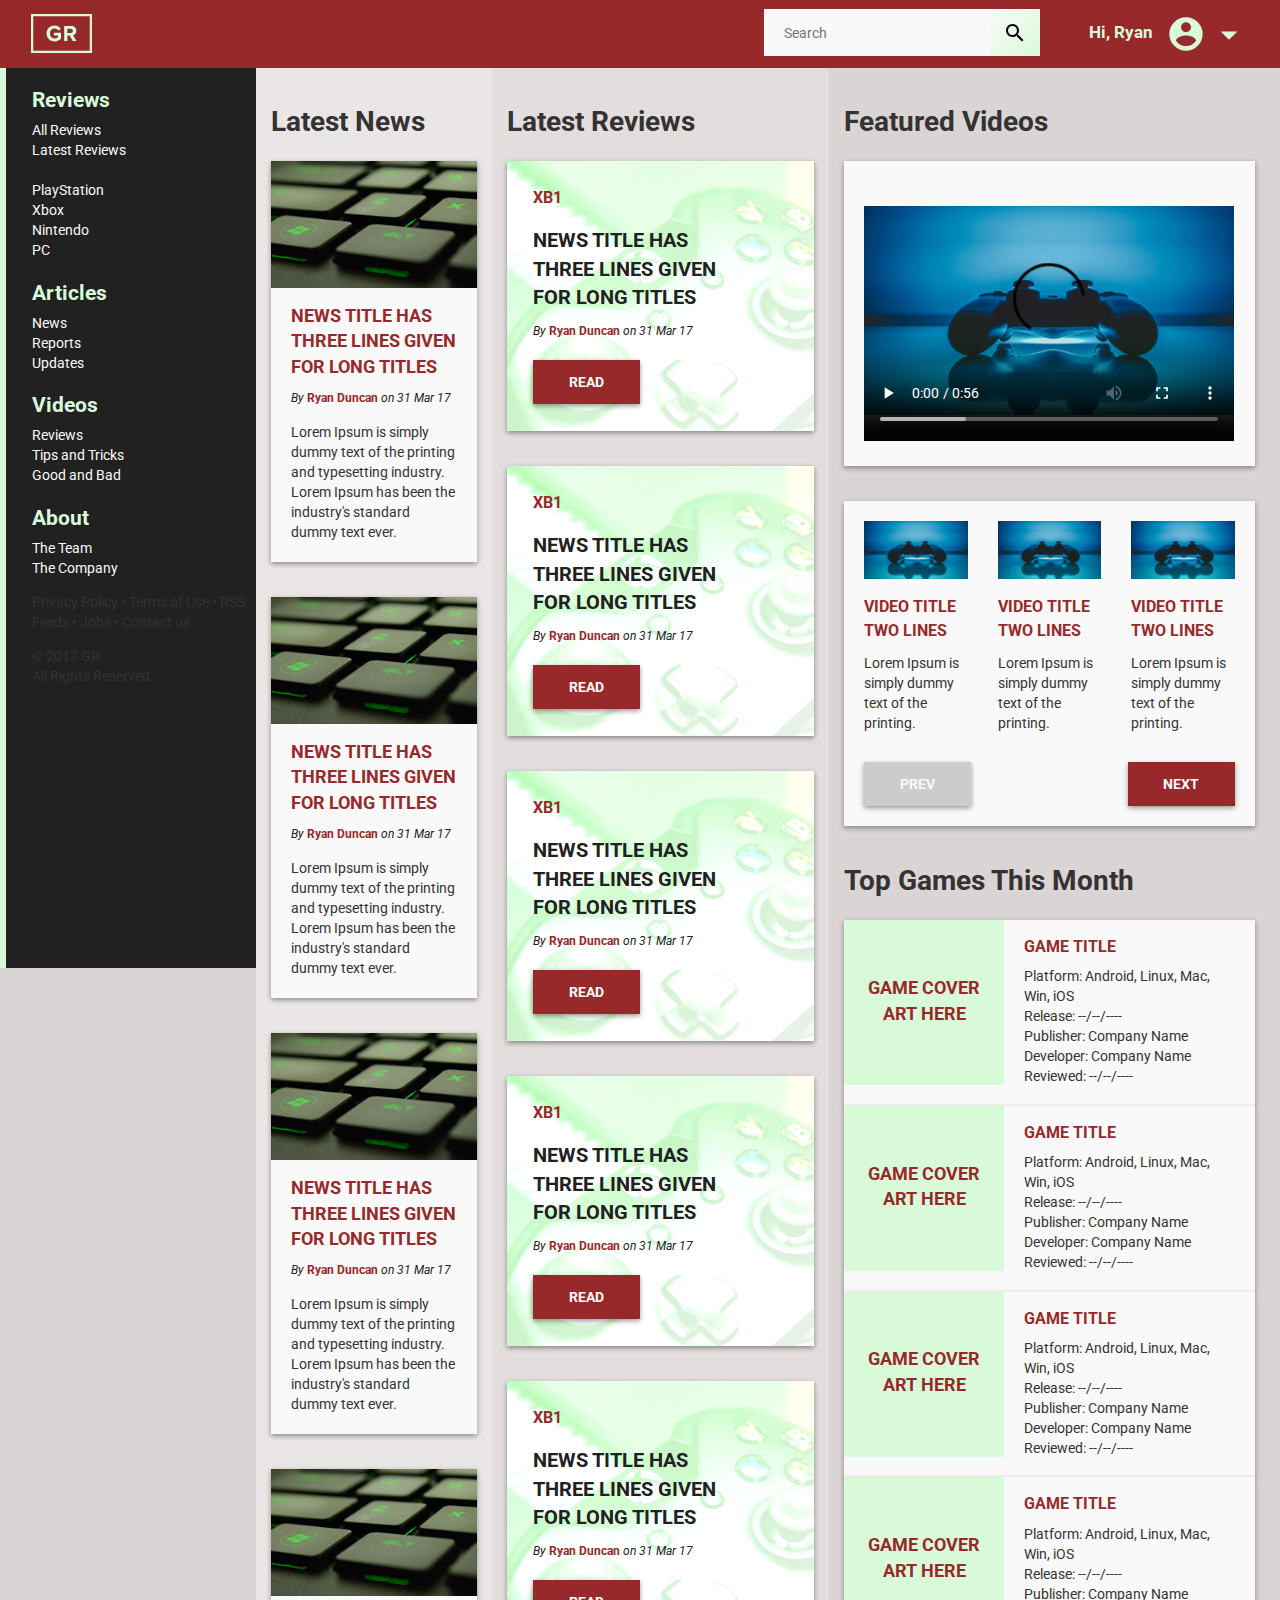
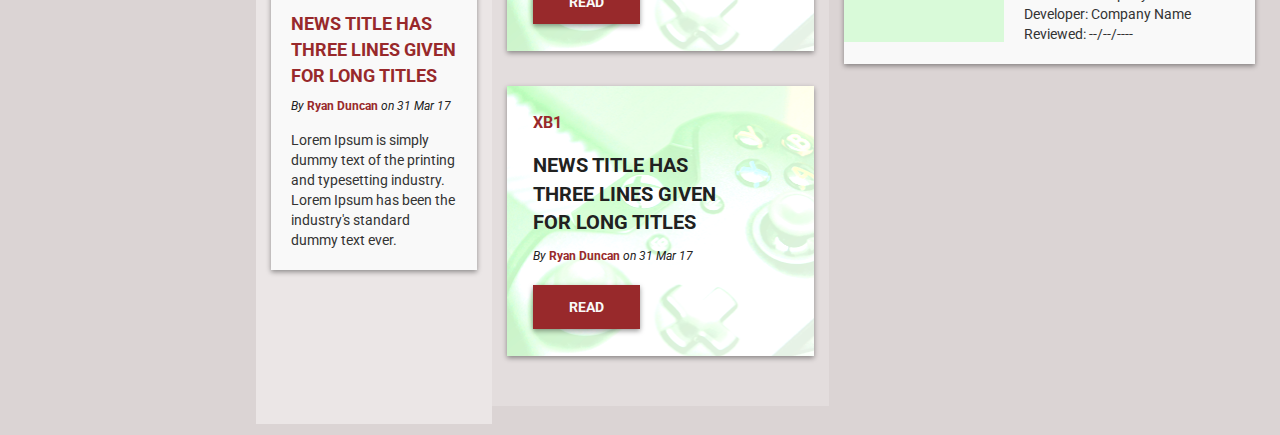
==== login.html @ 4604ff9a "reviews, login and homepage" ====
<!DOCTYPE html>
<html>
<head>
    <title>GR1</title>
    <meta name="description" content="I'm a freelance Designer and front-end developer based in Aberdeen. You can find out more or get in touch by visiting the site!" />
    <!-- Meta -->
    <meta name="viewport" content="width=device-width, initial-scale=1.0">

    <!-- Stylesheets -->
    <link href="css/bootstrap.min.css" rel="stylesheet" media="screen">
    <link href="css/main.css" rel="stylesheet">
    <link href="https://fonts.googleapis.com/css?family=Roboto" rel="stylesheet">

</head>
<body>

		<nav>

			<a href="index.html"><img src="img/logo.svg"></a>

			<div class="user">
				<a href="profile.html">Hi, Ryan</a>
				<img src="img/user.svg">
				<img style="margin-left:0;" src="img/down.svg">
			</div>

			<button><img src="img/search.svg"></button>
			<input type="search" placeholder="Search">

		</nav>

		<div class="vertical-menu">


			  <h2>Reviews</h2>
			  <a href="reviews.html" class="active">All Reviews</a>
			  <a href="reviews.html">Latest Reviews</a>
			  <br>
			  <a href="reviews.html">PlayStation</a>
			  <a href="reviews.html">Xbox</a>
			  <a href="reviews.html">Nintendo</a>
			  <a href="reviews.html">PC</a>

			  <h2>Articles</h2>
			  <a href="#" class="active">News</a>
			  <a href="#">Reports</a>
			  <a href="#">Updates</a>

			  <h2>Videos</h2>
			  <a href="#" class="active">Reviews</a>
			  <a href="#">Tips and Tricks</a>
			  <a href="#">Good and Bad</a>

			  <h2>About</h2>
			  <a href="#" class="active">The Team</a>
			  <a href="#">The Company</a>

			  <div><p>Privacy Policy &bull; Terms of Use &bull; RSS Feeds &bull; Jobs &bull; Contact us</p>


	<p>&copy; 2017 GR<br>
All Rights Reserved</p></div>

		</div>

<div class="section group">
	<div class="col span_1_of_3">
	<h1>Latest News</h1>
	<div class="card">
		<img src="img/newsimg.png">
		<h2>NEWS TITLE HAS THREE LINES GIVEN FOR LONG TITLES</h2>
		<h5>By <a href="#">Ryan Duncan</a> on 31 Mar 17</h5>
		<p>Lorem Ipsum is simply dummy text of the printing and typesetting industry. Lorem Ipsum has been the industry's standard dummy text ever.</p>
	</div>
	<div class="card">
		<img src="img/newsimg.png">
		<h2>NEWS TITLE HAS THREE LINES GIVEN FOR LONG TITLES</h2>
		<h5>By <a href="#">Ryan Duncan</a> on 31 Mar 17</h5>
		<p>Lorem Ipsum is simply dummy text of the printing and typesetting industry. Lorem Ipsum has been the industry's standard dummy text ever.</p>
	</div>
	<div class="card">
		<img src="img/newsimg.png">
		<h2>NEWS TITLE HAS THREE LINES GIVEN FOR LONG TITLES</h2>
		<h5>By <a href="#">Ryan Duncan</a> on 31 Mar 17</h5>
		<p>Lorem Ipsum is simply dummy text of the printing and typesetting industry. Lorem Ipsum has been the industry's standard dummy text ever.</p>
	</div>
	<div class="card">
		<img src="img/newsimg.png">
		<h2>NEWS TITLE HAS THREE LINES GIVEN FOR LONG TITLES</h2>
		<h5>By <a href="#">Ryan Duncan</a> on 31 Mar 17</h5>
		<p>Lorem Ipsum is simply dummy text of the printing and typesetting industry. Lorem Ipsum has been the industry's standard dummy text ever.</p>
	</div>
	</div>
	<div class="col span_2_of_3">
		<h1>Latest Reviews</h1>
		<div class="card">
			<h6>XB1</h6>
			<h2>NEWS TITLE HAS THREE LINES GIVEN FOR LONG TITLES</h2>
			<h5>By <a href="#">Ryan Duncan</a> on 31 Mar 17</h5>
			<a href="reviews.html"><button>READ</button></a>
		</div>
		<div class="card">
			<h6>XB1</h6>
			<h2>NEWS TITLE HAS THREE LINES GIVEN FOR LONG TITLES</h2>
			<h5>By <a href="#">Ryan Duncan</a> on 31 Mar 17</h5>
			<a href="reviews.html"><button>READ</button></a>
		</div>
		<div class="card">
			<h6>XB1</h6>
			<h2>NEWS TITLE HAS THREE LINES GIVEN FOR LONG TITLES</h2>
			<h5>By <a href="#">Ryan Duncan</a> on 31 Mar 17</h5>
			<a href="reviews.html"><button>READ</button></a>
		</div>
		<div class="card">
			<h6>XB1</h6>
			<h2>NEWS TITLE HAS THREE LINES GIVEN FOR LONG TITLES</h2>
			<h5>By <a href="#">Ryan Duncan</a> on 31 Mar 17</h5>
			<a href="reviews.html"><button>READ</button></a>
		</div>
		<div class="card">
			<h6>XB1</h6>
			<h2>NEWS TITLE HAS THREE LINES GIVEN FOR LONG TITLES</h2>
			<h5>By <a href="#">Ryan Duncan</a> on 31 Mar 17</h5>
			<a href="reviews.html"><button>READ</button></a>
		</div>
		<div class="card">
			<h6>XB1</h6>
			<h2>NEWS TITLE HAS THREE LINES GIVEN FOR LONG TITLES</h2>
			<h5>By <a href="#">Ryan Duncan</a> on 31 Mar 17</h5>
			<a href="reviews.html"><button>READ</button></a>
		</div>
	</div>
	<div class="col span_3_of_3">
		<h1>Featured Videos</h1>
		<div class="card">
			<video width="100%" height="260" poster="img/thumb.png" controls><source src="img/vid.MP4" type="video/mp4">Your browser does not support the video tag.</video>
			
		</div>
		<div class="card">
		<div class="row">
		<div class="thumbs">
			<div class="col-md-4">

				<img src="img/thumb.png">
				<h3>VIDEO TITLE TWO LINES</h3>
				<p>Lorem Ipsum is simply dummy text of the printing.</p>

			</div>

						<div class="col-md-4">

				<img src="img/thumb.png">
				<h3>VIDEO TITLE TWO LINES</h3>
				<p>Lorem Ipsum is simply dummy text of the printing.</p>

			</div>

						<div class="col-md-4">

				<img src="img/thumb.png">
				<h3>VIDEO TITLE TWO LINES</h3>
				<p>Lorem Ipsum is simply dummy text of the printing.</p>

			</div>
			</div>
		</div>
		<div class="row">
			<div class="col-md-4">
			<button style="background-color: #ccc;">PREV</button>
			</div>
			<div class="col-md-4"></div>
			<div class="col-md-4">
			<button style="float:right;">NEXT</button>
			</div>
		</div>
		</div>
		<div>
		<div class="top-games">
			<h1>Top Games This Month</h1>
			<div class="card">
				<div class="placeholder"><h2>GAME COVER ART HERE</h2></div>
				<h3>GAME TITLE</h3>
				<p>Platform: Android, Linux, Mac, Win, iOS<br>
					Release: --/--/----<br>
					Publisher: Company Name<br>
					Developer: Company Name<br>
					Reviewed: --/--/----
				</p>
			</div>

						<div class="card">
				<div class="placeholder"><h2>GAME COVER ART HERE</h2></div>
				<h3>GAME TITLE</h3>
				<p>Platform: Android, Linux, Mac, Win, iOS<br>
					Release: --/--/----<br>
					Publisher: Company Name<br>
					Developer: Company Name<br>
					Reviewed: --/--/----
				</p>
			</div>

			<div class="card">
				<div class="placeholder"><h2>GAME COVER ART HERE</h2></div>
				<h3>GAME TITLE</h3>
				<p>Platform: Android, Linux, Mac, Win, iOS<br>
					Release: --/--/----<br>
					Publisher: Company Name<br>
					Developer: Company Name<br>
					Reviewed: --/--/----
				</p>
			</div>

			<div class="card">
				<div class="placeholder"><h2>GAME COVER ART HERE</h2></div>
				<h3>GAME TITLE</h3>
				<p>Platform: Android, Linux, Mac, Win, iOS<br>
					Release: --/--/----<br>
					Publisher: Company Name<br>
					Developer: Company Name<br>
					Reviewed: --/--/----
				</p>
			</div>
		</div>
		</div>

	</div>
</div>

	</body>
</html>
---- css/main.css ----
body, html {
	font-family: 'Roboto', Arial, sans-serif;
	height:100%;
	width: 100%;
	background-color: #dbd4d4;
}

nav {
	width: 100%;
	height:68px;
	background-color: #98292b;
	position: fixed;
	padding: 0px 31px 0px 31px;
	z-index: 10;
}

nav img {
	width: 61px;
	margin-top: 14px;
}

nav ul {
	float: right;
	margin-top: 21px;
}

nav button {
	box-shadow: none;
}

nav ul li {
	display: inline;
	margin-left: 40px;
}

nav ul li a {
	color:#d9fad9;
	font-weight: 700;
	font-size: 1.2em;
}

nav input {
	margin: 9px -10px;
	float: right;
	height: 45px;
	width: 205px;
	border: none;
	padding-left: 20px;
	background-color: #f9f9f9;
}

nav button {
	float: right;
	height: 47px;
	width: 50px;
	margin: 9px;
	border: none;
	/*gradient for button*/
	background: rgba(249,249,249,1);
	background: -moz-linear-gradient(-45deg, rgba(249,249,249,1) 0%, rgba(217,250,217,1) 100%);
	background: -webkit-gradient(left top, right bottom, color-stop(0%, rgba(249,249,249,1)), color-stop(100%, rgba(217,250,217,1)));
	background: -webkit-linear-gradient(-45deg, rgba(249,249,249,1) 0%, rgba(217,250,217,1) 100%);
	background: -o-linear-gradient(-45deg, rgba(249,249,249,1) 0%, rgba(217,250,217,1) 100%);
	background: -ms-linear-gradient(-45deg, rgba(249,249,249,1) 0%, rgba(217,250,217,1) 100%);
	background: linear-gradient(135deg, rgba(249,249,249,1) 0%, rgba(217,250,217,1) 100%);
}

nav button:hover {
	background: rgba(217,250,217,1);
	background: -moz-linear-gradient(-45deg, rgba(217,250,217,1) 0%, rgba(249,249,249,1) 100%);
	background: -webkit-gradient(left top, right bottom, color-stop(0%, rgba(217,250,217,1)), color-stop(100%, rgba(249,249,249,1)));
	background: -webkit-linear-gradient(-45deg, rgba(217,250,217,1) 0%, rgba(249,249,249,1) 100%);
	background: -o-linear-gradient(-45deg, rgba(217,250,217,1) 0%, rgba(249,249,249,1) 100%);
	background: -ms-linear-gradient(-45deg, rgba(217,250,217,1) 0%, rgba(249,249,249,1) 100%);
	background: linear-gradient(135deg, rgba(217,250,217,1) 0%, rgba(249,249,249,1) 100%);
}

nav button img {
	width: 24px;
	margin-top: 0px;
}

.column-1 {
	width: 335px;
	padding-top: 68px;
	float: left;
	min-height: 100%;
	background-color: #ebe6e6;
}

.column-2 {
	width: 507px;
	padding-top: 68px;
	float: left;
	background-color: #e3dddd;
	min-height:100%;
}

.column-3 {
	width: 1000px;
	padding-top: 68px;
	float: left;
	min-height:100%;
	background-color: #dbd4d4;
}

.vertical-menu {
	width: 20%;
	height: 100%;
	background-color: #212121;
	border-left: 6px solid #d9fad9;
	position: fixed;
	margin-top: 68px;
	padding-left: 26px;
	overflow: hidden;
}

.vertical-menu h2 {
	color: #d9fad9;
	margin-bottom: 5px;
}

.vertical-menu a {
	display: block;
	color: #f9f9f9;
	font-size: 14px;
}

.card {
	background-color: #f9f9f9;
	width: 100%;
-webkit-box-shadow: 0px 2px 5px 0px rgba(0,0,0,0.4);
-moz-box-shadow: 0px 2px 5px 0px rgba(0,0,0,0.4);
box-shadow: 0px 2px 5px 0px rgba(0,0,0,0.4);
margin-bottom: 35px;
}

.span_1_of_3 .card {
	min-height: 200px;
}

.span_1_of_3 .card img {
	width: 100%;
}

.span_2_of_3 .card {
	background-image: url("../img/reviewimg.png");
	height: 270px;
	padding: 26px;
}

.span_2_of_3 .card h6 {
	color: #98292b;
	margin: 0px 0px 5px 0px;
	font-size: 16px;
	font-weight: 700;
}

.span_2_of_3 .card h5 {
	padding-left: 0px;
}

button {
	width: 107px;
	height: 44px;
	background-color: #98292b;
	border: none;
	color: #f9f9f9;
-webkit-box-shadow: 0px 2px 5px 0px rgba(0,0,0,0.4);
-moz-box-shadow: 0px 2px 5px 0px rgba(0,0,0,0.4);
box-shadow: 0px 2px 5px 0px rgba(0,0,0,0.4);
font-weight: 700;
}

.span_2_of_3 .card h2 {
	color: #212121;
	padding-left: 0px;
	font-size: 20px;
	padding-right: 60px;
}

.span_3_of_3 .card {
	padding: 20px;
}

.mini-footer {
	color: #d9fad9;
	padding-right: 30px;
	padding-top: 30px;
}

footer {
	background-color: #161616;
	height: 270px;
	position: relative;
	color: #d9fad9;
	padding: 41px;
	font-size: 16px;
	width: 100%;
}

footer img {
	width: 100px;
	margin: 0px 0px 10px 0px;
}

.card h2 {
	font-size: 18px;
	font-weight: 700;
	color: #98292b;
	padding: 0px 20px 0px 20px;
}

.card h5 {
	font-size: 12px;
	color: #212121;
	margin-top: -5px;
	padding: 0px 20px 0px 20px;
	font-weight: 400;
	font-style: italic;
}

.card h5 a {
	font-weight: 700;
	font-style: normal;
	color: #98292b;
}

.card p {
	padding: 0px 20px 20px 20px;
	margin-top: -5px;
	font-size: 14px;

}

.card h3 {
	color: #98292b;
}

.thumbs img {
	width: 100%;
}

.thumbs p {
	padding: 0 0 15px 0;
}

.top-games .card {
	padding: 0;
	margin-bottom:-17px;
}

.top-games .card .placeholder {
	float: left;
	margin-right: 20px;
	height: 165px;
	width: 160px;
	background-color: #d9fad9;
}

.top-games .card h3 {
	padding-top: 15px;
	margin-bottom: 13px;
}

.placeholder h2 {
	text-align: center;
	padding-top: 40px;
}

.user {
	float:right;
	margin-top: 14px;
}

.user img {
	width: 40px;
	margin-top: 0;
	margin-left: 10px;
}

.user a {
	color: #d9fad9;
	font-weight: 700;
	font-size: 1.2em;
	margin-left: 40px;
}

.sort {
	width: 100%;
	background-color: #98292b;
	min-height:100px;
	padding: 15px;
	font-weight: 700;
	font-size: 16px;
	color: #d9fad9;
	-webkit-box-shadow: 0px 2px 5px 0px rgba(0,0,0,0.4);
-moz-box-shadow: 0px 2px 5px 0px rgba(0,0,0,0.4);
box-shadow: 0px 2px 5px 0px rgba(0,0,0,0.4);
}

.sort h2 {
	margin:0;
}

.sort select {
	width: 100%;
	background-color: #f9f9f9;
	color: #212121;
	height: 50px;
	padding-left: 15px;
	margin-top: 10px;
}

.sort select:first-of-type {
	margin-bottom: 60px;
}

.review-card {
	width: 100%;
	background-color: #f9f9f9;
	min-height: 250px;
	margin-bottom: 31px;
}

.score {
	background-color: #98292b;
	height:100px;
	width: 161.8px;
	padding-top: 15px;
}

.score h2 {
	margin:0;
	transform: rotate(-90deg);
	margin-top: 70px;
	margin-left: 20px;
	transform-origin: left top 0;
	position: absolute;
	color: #f9f9f9;
	float: left;
}

.review-score {
	border-radius: 50%;
	width: 70px;
	height: 70px; 
	background-color: #f9f9f9;
	margin-left: 70px;
	text-align: center;
	padding-top: 10px;
	font-size: 35px;
	font-weight: 700;
	color: #98292b;
}

.details {
	padding: 0px 15px 5px 15px;
	width: 161.8px;
	font-size: 11px;
}

.review-details {
	background: url("../img/placeholder.jpg") no-repeat center;
	height: 250px;
	width: 250px;
	margin-top: -232px;
	margin-left: 162px;
	padding:20px;
	color: #f9f9f9;
}

.review-details h4, .review-details h2 {
	margin-top: 0;
	margin-bottom: 5px;
}

.pages {
	float:right;
}


/*  SECTIONS  */
.section {
	clear: both;
	padding: 0px;
	margin-left:20%;
	margin-right: auto;
}

/*  COLUMN SETUP  */
.col {
	display: block;
	float:left;
	margin: 68px 0 1% 0;
	height: 100%;
}
.col:first-child { margin-left: 0; }

/*  GROUPING  */
.group:before,
.group:after { content:""; display:table; }
.group:after { clear:both;}
.group { zoom:1; /* For IE 6/7 */ }
/*  GRID OF THREE  */
.span_3_of_3 { 
	width: 43%;
	min-height: 100%;
	background-color: #dbd4d4;
	padding: 15px;
 }
.span_2_of_3 { 
	width: 33%;
	min-height: 100%;
	background-color: #e3dddd;
	padding: 15px;
 }
.span_1_of_3 { 
	width: 23%;
	height: 100%;
	background-color: #ebe6e6;
	padding: 15px;
	padding-bottom: 119px;
 }

/*  GO FULL WIDTH BELOW 480 PIXELS */
@media only screen and (max-width: 480px) {
	.col {  margin: 1% 0 1% 0%; }
	.span_3_of_3, .span_2_of_3, .span_1_of_3 { width: 100%; }
}

/*  GRID OF TWO  */
.rev_span_2_of_2 {
	width: 75%;
	background-color: #e3dddd;
	padding: 15px;
}
.rev_span_1_of_2 {
	width: 23%;
	background-color: #ebe6e6;
	padding: 15px;
	height: 1764px;
}

@media only screen and (max-width: 480px) {
	.rev_span_2_of_2, .rev_span_1_of_2 { width: 100%; }
}
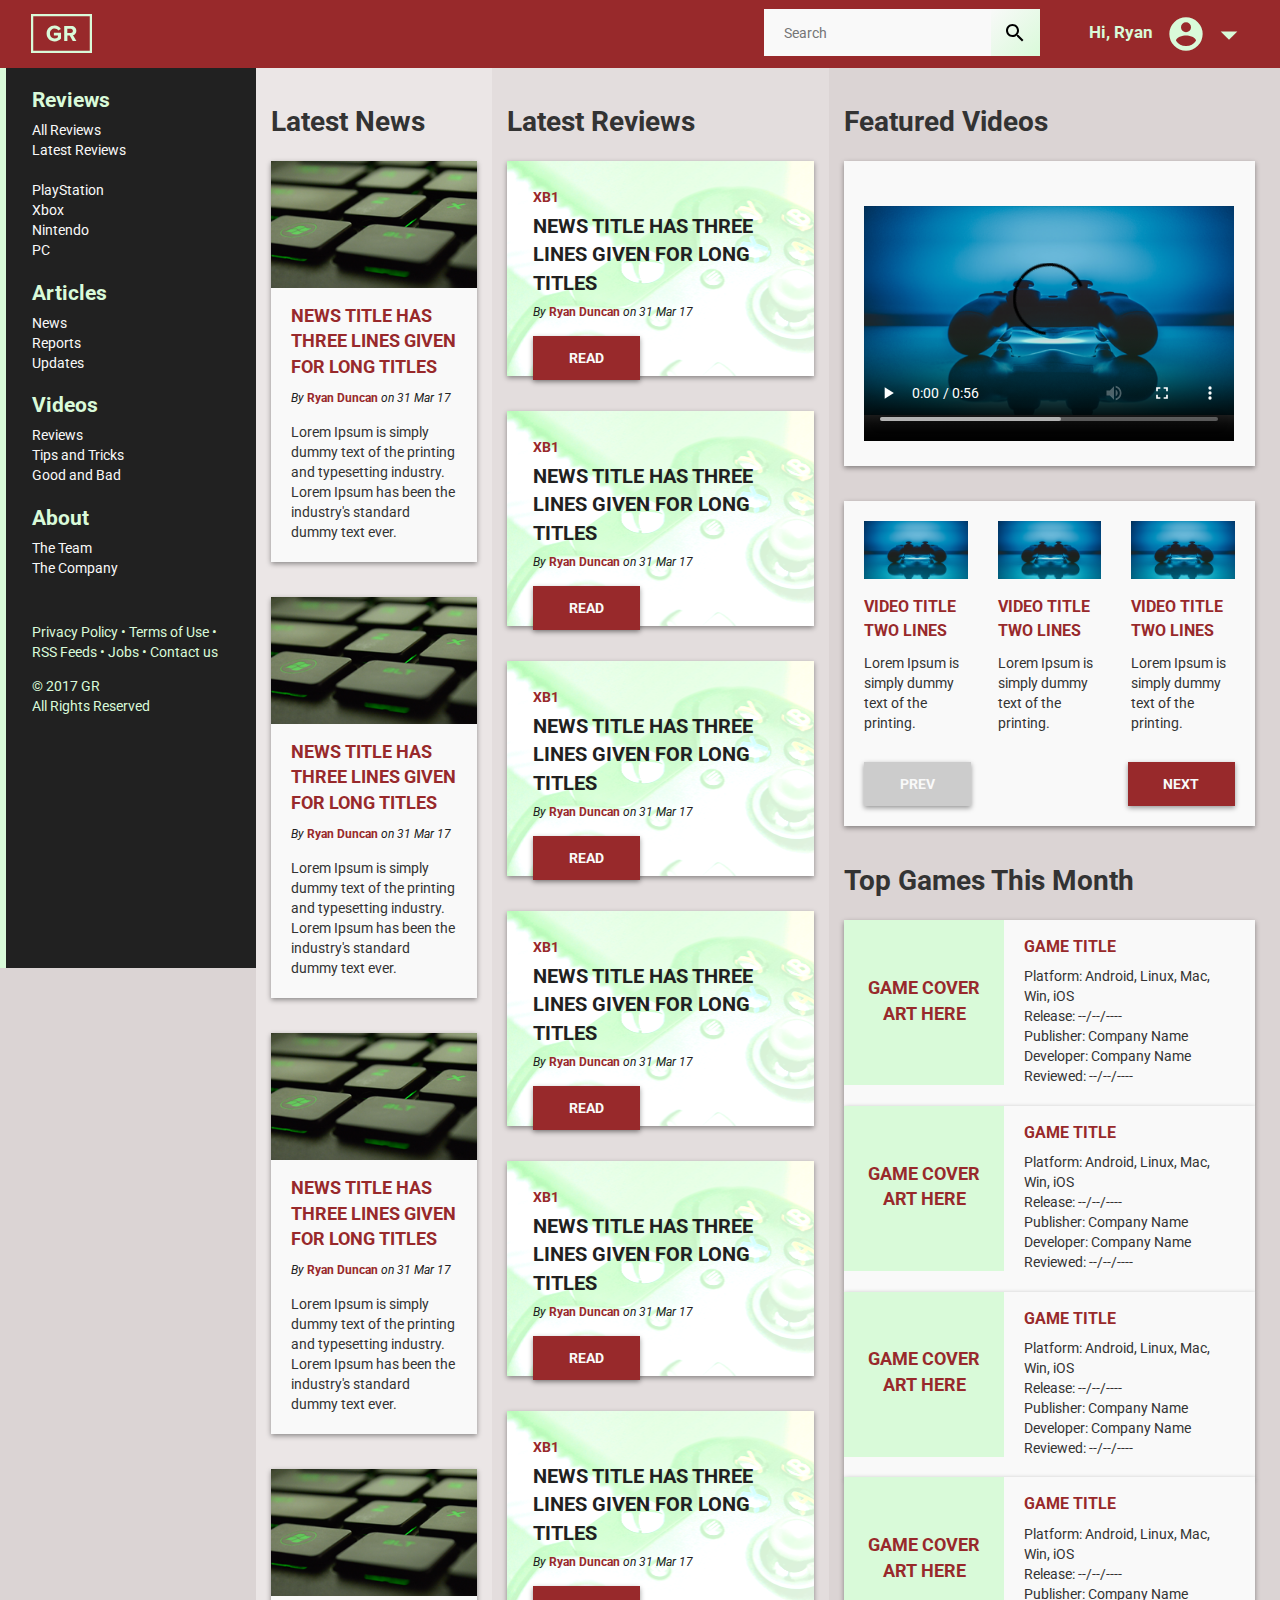
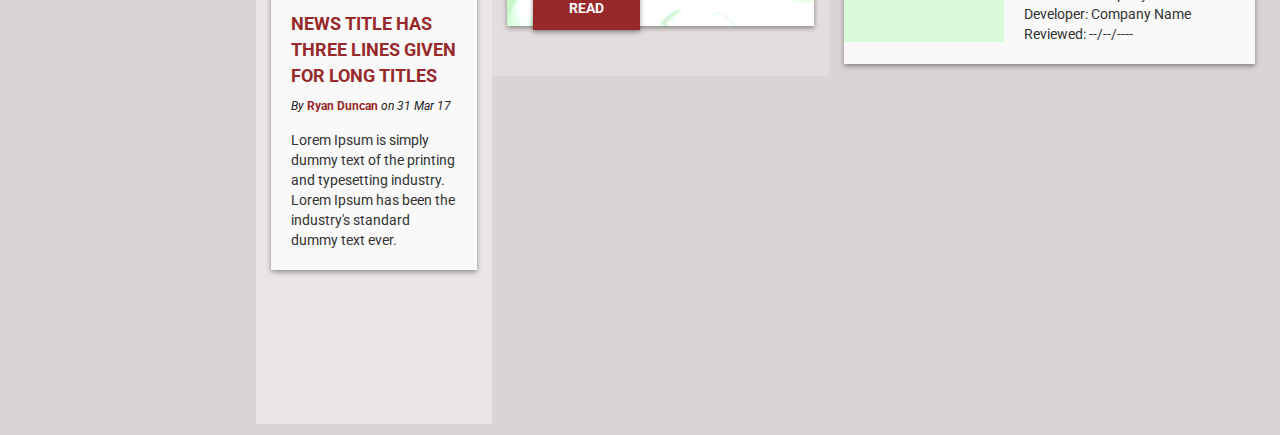
==== commit 30e35cc6: "updates to v1" ====
--- a/login.html
+++ b/login.html
@@ -2,7 +2,6 @@
 <html>
 <head>
     <title>GR1</title>
-    <meta name="description" content="I'm a freelance Designer and front-end developer based in Aberdeen. You can find out more or get in touch by visiting the site!" />
     <!-- Meta -->
     <meta name="viewport" content="width=device-width, initial-scale=1.0">
 
@@ -11,8 +10,128 @@
     <link href="css/main.css" rel="stylesheet">
     <link href="https://fonts.googleapis.com/css?family=Roboto" rel="stylesheet">
 
+      <script src="https://ajax.googleapis.com/ajax/libs/jquery/3.2.0/jquery.min.js"></script>
+
 </head>
 <body>
+
+<div id="overlay">
+	<div class="video-overlay">
+		<div class="video-player">
+			<video width="809" height="530" poster="img/thumb.png" controls><source src="img/vid.MP4" type="video/mp4">Your browser does not support the video tag.</video>
+		</div>
+
+		<div class="vid-sidebar">
+			<button class="close">CLOSE</button>
+
+				<div class="vid-title">
+					<img src="img/vid-icons.png">
+						<h1>VIDEO TITLE HERE</h1>
+							<h3>By Ryan Duncan on 31 Mar 17</h3>
+				</div>
+
+				<div class="vid-desc">
+					<p>Wonderful serenity has taken possession of my entire soul, like these sweet mornings of spring which I enjoy with my whole heart. I am alone, and feel the charm of existence in this spot.</p>
+				</div>
+
+				<div class="vid-comments-list">
+
+				<div class="vid-comment">
+
+					<img src="img/user-img.png">
+
+					<h3>@USERNAME</h3>
+					<h4>Last edited 15:36 on 31 Mar 2017</h4>
+
+					<img style="float:right; height: 35px; margin-right:-10px; margin-top:-40px;"src="img/report.svg">
+
+				</div>
+
+				<div class="comment-details">
+
+					<div class="reply-butt">
+
+						<img src="img/reply.svg">
+
+					</div>
+
+					<p>Wonderful serenity has taken possession of my entire soul, like these sweet mornings of spring which I enjoy with my whole heart. I am alone, and feel the charm of existence in this spot.</p>
+
+				</div>
+
+				<div class="vid-comment">
+
+					<img src="img/user-img.png">
+
+					<h3>@USERNAME</h3>
+					<h4>Last edited 15:36 on 31 Mar 2017</h4>
+
+					<img style="float:right; height: 35px; margin-right:-10px; margin-top:-40px;"src="img/report.svg">
+
+				</div>
+
+				<div class="comment-details">
+
+					<div class="reply-butt">
+
+						<img src="img/reply.svg">
+
+					</div>
+
+					<p>Wonderful serenity has taken possession of my entire soul, like these sweet mornings of spring which I enjoy with my whole heart. I am alone, and feel the charm of existence in this spot.</p>
+
+				</div>
+
+				<div class="vid-comment">
+
+					<img src="img/user-img.png">
+
+					<h3>@USERNAME</h3>
+					<h4>Last edited 15:36 on 31 Mar 2017</h4>
+
+					<img style="float:right; height: 35px; margin-right:-10px; margin-top:-40px;"src="img/report.svg">
+
+				</div>
+
+				<div class="comment-details">
+
+					<div class="reply-butt">
+
+						<img src="img/reply.svg">
+
+					</div>
+
+					<p>Wonderful serenity has taken possession of my entire soul, like these sweet mornings of spring which I enjoy with my whole heart. I am alone, and feel the charm of existence in this spot.</p>
+
+				</div>
+
+				</div>
+		</div>
+
+		<div class="more-vids">
+
+			<div class="col-md-4">
+				<img src="img/thumb.png">
+				<h3>VIDEO TITLE TWO LINES</h3>
+				<p>Lorem Ipsum is simply dummy text of the printing.</p>
+			</div>
+
+			<div class="col-md-4">
+				<img src="img/thumb.png">
+				<h3>VIDEO TITLE TWO LINES</h3>
+				<p>Lorem Ipsum is simply dummy text of the printing.</p>
+				<button style="margin-left: 60px; margin-top: 20px;">LOAD MORE</button>
+			</div>
+
+			<div class="col-md-4">
+				<img src="img/thumb.png">
+				<h3>VIDEO TITLE TWO LINES</h3>
+				<p>Lorem Ipsum is simply dummy text of the printing.</p>
+			</div>
+
+		</div>
+	</div>
+</div>
 
 		<nav>
 
@@ -55,7 +174,7 @@
 			  <a href="#" class="active">The Team</a>
 			  <a href="#">The Company</a>
 
-			  <div><p>Privacy Policy &bull; Terms of Use &bull; RSS Feeds &bull; Jobs &bull; Contact us</p>
+			  <div class="mini-footer"><p>Privacy Policy &bull; Terms of Use &bull; RSS Feeds &bull; Jobs &bull; Contact us</p>
 
 
 	<p>&copy; 2017 GR<br>
@@ -226,5 +345,19 @@
 	</div>
 </div>
 
+<script>
+$(document).ready(function(){
+$(".thumb-overlay").on('click', function(){ 
+    $("#overlay").show();
+});
+});
+
+$(document).ready(function(){
+$(".close").on('click', function(){ 
+    $("#overlay").hide();
+});
+});
+</script>
+
 	</body>
 </html>--- a/css/main.css
+++ b/css/main.css
@@ -80,28 +80,150 @@
 	margin-top: 0px;
 }
 
-.column-1 {
-	width: 335px;
-	padding-top: 68px;
-	float: left;
-	min-height: 100%;
-	background-color: #ebe6e6;
-}
-
-.column-2 {
-	width: 507px;
-	padding-top: 68px;
-	float: left;
-	background-color: #e3dddd;
-	min-height:100%;
-}
-
-.column-3 {
-	width: 1000px;
-	padding-top: 68px;
-	float: left;
-	min-height:100%;
-	background-color: #dbd4d4;
+#overlay {
+    position: fixed; /* Sit on top of the page content */
+    display: none; /* Hidden by default */
+    width: 100%; /* Full width (cover the whole page) */
+    height: 100%; /* Full height (cover the whole page) */
+    top: 0; 
+    left: 0;
+    right: 0;
+    bottom: 0;
+    background-color: rgba(0,0,0,0.5); /* Black background with opacity */
+    z-index: 15; /* Specify a stack order in case you're using a different order for other elements */
+    cursor: normal; /* Add a pointer on hover */
+}
+
+.video-overlay {
+	height: 800px;
+	width: 1294.4px;
+	background-color: #f9f9f9;
+	position: absolute;
+	top: 50%;
+	left: 50%;
+	margin-top: -400px;
+	margin-left: -647.2px;
+-webkit-box-shadow: 0px 2px 5px 0px rgba(0,0,0,0.4);
+-moz-box-shadow: 0px 2px 5px 0px rgba(0,0,0,0.4);
+box-shadow: 0px 2px 5px 0px rgba(0,0,0,0.4);
+float: left;
+}
+
+.thumb-overlay:hover {
+	cursor: pointer;
+}
+
+.video-player {
+	height: 500px;
+	width: 809px;
+	float:left;
+}
+
+.video-player video {
+	margin-top: -37px;
+}
+
+.vid-sidebar {
+	height: 100%;
+	width: 485.4px;
+	background-color: #f9f9f9;
+	float: right;
+}
+
+.vid-sidebar button {
+	float: right;
+	margin: 20px;
+}
+
+.vid-title {
+	width: 100%;
+	height: 150px;
+	background-color: #98292b;
+	margin-top: 85px;
+	color: #f9f9f9;
+	padding-top: 70px;
+	padding-left: 20px;
+}
+
+.vid-title h3, .vid-title h1 {
+	margin:0;
+}
+
+.vid-title h3 {
+	font-weight: 300;
+}
+
+.vid-title img {
+	float:right;
+	margin-top: -50px;
+	margin-right: 20px;
+}
+
+.vid-desc {
+	padding: 20px;
+-webkit-box-shadow: 0px 2px 5px 0px rgba(0,0,0,0.4);
+-moz-box-shadow: 0px 2px 5px 0px rgba(0,0,0,0.4);
+box-shadow: 0px 2px 5px 0px rgba(0,0,0,0.4);
+}
+
+.vid-comments-list {
+	max-height: 437px;
+	max-width: 100%;
+	overflow: scroll;
+	overflow-x: hidden;
+}
+
+.vid-comment {
+	background-color: #98292b;
+	height:100px;
+	color: #f9f9f9;
+}
+
+.vid-comment img {
+	width: 99px;
+	float: left;
+	margin-right: 20px;
+}
+
+.vid-comment h3 {
+	margin: 0;
+	padding-top: 30px;
+}
+
+.vid-comment h4 {
+	margin:0;
+	font-weight: 300;
+}
+
+.reply-butt {
+	height: 100%;
+	width: 100px;
+	background-color: #f5f5f5;
+	padding-top:32px;
+	padding-left: 40px;
+	float: left;
+	margin-right: 15px;
+}
+
+.more-vids {
+	width: 809px;
+	height: 301px;
+	clear: left;
+	padding:15px;
+	overflow:scroll;
+	overflow-x:hidden;
+}
+
+.more-vids img {
+	width: 100%;
+}
+
+.comment-details {
+	height: 100px;
+}
+
+.comment-details p {
+	padding-right: 10px;
 }
 
 .vertical-menu {
@@ -139,25 +261,30 @@
 	min-height: 200px;
 }
 
-.span_1_of_3 .card img {
+.span_1_of_3 {
+	width: 100%;
+}
+
+.card img {
 	width: 100%;
 }
 
 .span_2_of_3 .card {
 	background-image: url("../img/reviewimg.png");
-	height: 270px;
+	height: 215px;
 	padding: 26px;
 }
 
 .span_2_of_3 .card h6 {
 	color: #98292b;
-	margin: 0px 0px 5px 0px;
-	font-size: 16px;
+	margin: 0px 0px 0px 0px;
+	font-size: 14px;
 	font-weight: 700;
 }
 
 .span_2_of_3 .card h5 {
 	padding-left: 0px;
+	margin-bottom:15px;
 }
 
 button {
@@ -170,13 +297,23 @@
 -moz-box-shadow: 0px 2px 5px 0px rgba(0,0,0,0.4);
 box-shadow: 0px 2px 5px 0px rgba(0,0,0,0.4);
 font-weight: 700;
+padding-left: 10px;
+padding-right: 10px;
+}
+
+button:hover {
+	background-color: #7d2022;
+	transition: background-color 0.5s ease;
 }
 
 .span_2_of_3 .card h2 {
 	color: #212121;
 	padding-left: 0px;
 	font-size: 20px;
-	padding-right: 60px;
+	padding-right: 0px;
+	margin:0;
+	margin-top:5px;
+	margin-bottom: 12px;
 }
 
 .span_3_of_3 .card {
@@ -192,11 +329,12 @@
 footer {
 	background-color: #161616;
 	height: 270px;
-	position: relative;
 	color: #d9fad9;
 	padding: 41px;
 	font-size: 16px;
 	width: 100%;
+	padding-left: 320px;
+
 }
 
 footer img {
@@ -354,6 +492,19 @@
 	color: #98292b;
 }
 
+.review-score2 {
+	border-radius: 50%;
+	width: 100px;
+	height: 100px; 
+	background-color: #f9f9f9;
+	margin-left: 110px;
+	text-align: center;
+	padding-top: 25px;
+	font-size: 35px;
+	font-weight: 700;
+	color: #98292b;
+}
+
 .details {
 	padding: 0px 15px 5px 15px;
 	width: 161.8px;
@@ -379,6 +530,287 @@
 	float:right;
 }
 
+.breadcrumbs {
+	width: 100%;
+	background-color: #f9f9f9;
+	height: 110px;
+	color: #212121;
+	padding-top: 65px;
+	padding-left: 310px;
+}
+
+.review-title {
+	width: 100%;
+	height: 325px;
+	background: url("../img/placeholder-lrg.jpg");
+	padding: 30px;
+}
+
+.review-title h1 {
+	margin-top: 190px;
+	color: #f9f9f9;
+}
+
+.review-title h3 {
+	color: #f9f9f9;
+	margin-top: -15px;
+	font-style: italic;
+}
+
+.review-title img {
+	float: right;
+}
+
+.review-desc {
+	height: 1200px;
+	width: 100%;
+	background-color: #f9f9f9;
+-webkit-box-shadow: 0px 2px 5px 0px rgba(0,0,0,0.4);
+-moz-box-shadow: 0px 2px 5px 0px rgba(0,0,0,0.4);
+box-shadow: 0px 2px 5px 0px rgba(0,0,0,0.4);
+}
+
+.review-end {
+	background-color: #98292b;
+	height: 100px;
+	width: 100%;
+	padding: 30px;
+}
+
+.review-end p {
+	margin: 0;
+	padding-top: 10px;
+	font-weight: bold;
+	color: #f9f9f9;
+	font-size: 1.1em;
+	float: left;
+}
+
+.review-end img {
+	float: right;
+	padding-top:7px;
+}
+
+.sidebar {
+	height: 100%;
+	background-color: #f5f5f5;
+	width: 38%;
+	float: right;
+}
+
+.review-desc p {
+	margin-top: 0;
+	width: 62%;
+	padding: 30px 30px 0px 30px;
+	font-size: 1.2em;
+	line-height: 1.7em;
+	float: left;
+	color: #212121;
+}
+
+.dropcap:first-letter {
+    float: left;
+    font-size: 55px;
+    line-height: 1;
+    font-weight: bold;
+    margin-right: 9px;
+    color: #98292b;
+}
+
+.review-desc q {
+	padding: 30px;
+	font-size: 2.5em;
+	display: block;
+	font-weight: 300;
+	font-style: italic;
+	width: 62%;
+	color: #98292b;
+}
+
+.quote {
+	padding-top: 20px;
+}
+
+.reviewer-top {
+	width: 100%;
+	height: 180px;
+	background-color: #98292b;
+	margin-top: 31px;
+}
+
+.reviewer-bottom {
+	height: 112px;
+	background-color: #f9f9f9;
+	margin-bottom: 100px;
+	-webkit-box-shadow: 0px 2px 5px 0px rgba(0,0,0,0.4);
+-moz-box-shadow: 0px 2px 5px 0px rgba(0,0,0,0.4);
+box-shadow: 0px 2px 5px 0px rgba(0,0,0,0.4);
+}
+
+.user-about p {
+	margin: 0;
+	line-height: 1.9em;
+	width: 620px;
+}
+
+.user-about {
+	padding: 15px;
+}
+
+.user-img {
+	width: 180px;
+	height: 180px;
+	background: url("../img/user-img.png");
+	float: left;
+	margin-right: 30px;
+}
+
+.user-info h1 {
+	color: #f9f9f9;
+	padding-top: 90px;
+}
+
+.user-info h3 {
+	color: #d9fad9;
+	font-weight: normal;
+	font-style: italic;
+	margin-top: -20px;
+}
+
+.user-details {
+	background-color: #f5f5f5;
+	width: 180px;
+	height: 112px;
+	padding: 15px;
+	float: left;
+	margin-right: 30px;
+}
+
+.user-details p {
+	margin:0;
+}
+
+.comments {
+	height: 94px;
+	background-color: #98292b;
+	color: #f9f9f9;
+}
+
+.comments-lower {
+	background-color: #f9f9f9;
+	height: 94px;
+	-webkit-box-shadow: 0px 2px 5px 0px rgba(0,0,0,0.4);
+-moz-box-shadow: 0px 2px 5px 0px rgba(0,0,0,0.4);
+box-shadow: 0px 2px 5px 0px rgba(0,0,0,0.4);
+}
+
+.comments-lower p {
+	margin:0;
+	padding: 15px;
+}
+
+.block {
+	background-color: #f5f5f5;
+	height: 94px;
+	width: 94px;
+	float: left;
+	margin-right: 30px;
+}
+
+.block img {
+	padding: 33px;
+}
+
+.reply {
+	margin-left: 94px;
+	margin-bottom: 100px;
+}
+
+
+.lists {
+	background-color: #f5f5f5;
+	height: 90px;
+	width: 100%;
+}
+
+.list-top {
+	padding: 12px 30px;
+}
+
+.list-top-details h2 {
+	color: #98292b;
+	width: 350px;
+	float: left;
+	margin-bottom: 5px;
+}
+
+.list-top-details p {
+	float: left;
+	margin-top: 0;
+}
+
+.list-item-bottom {
+	height: 50px;
+	width: 100%;
+	background-color: #f5f5f5;
+	padding:16px;
+}
+
+.list-item-bottom span {
+	font-weight: bold;
+	padding-left: 10px;
+	font-size: 1.1em;
+}
+
+.list-item-bottom p {
+	float: right;
+	margin-top: 0px;
+}
+
+.list-item {
+	height: 200px;
+	background-color: #f9f9f9;
+	width: 100%;
+	border-top: 1px solid #f5f5f5;
+	border-bottom: 1px solid #f5f5f5;
+}
+
+.list-item img {
+	width: 322.6px;
+	height: 199px;
+	float: left;
+}
+
+.list-header {
+	padding: 15px;
+}
+
+.your-list .card h3 {
+	margin:0;
+	color: #212121;
+}
+
+.list-inner {
+	background-color: #f5f5f5;
+	min-height: 100px;
+	width: 100%;
+	margin-top: 45px;
+}
+
+.list-inner p {
+	padding-top: 20px;
+}
+
+.more-lists {
+	height: 210px;
+	padding:15px;
+}
+
+.lone-list {
+	clear: left;
+	margin-bottom: 20px;
+	height: 45px;
+}
 
 /*  SECTIONS  */
 .section {
@@ -434,12 +866,14 @@
 	width: 75%;
 	background-color: #e3dddd;
 	padding: 15px;
+	margin-top: 0;
 }
 .rev_span_1_of_2 {
 	width: 23%;
 	background-color: #ebe6e6;
 	padding: 15px;
-	height: 1764px;
+	min-height: 1764px;
+	margin-top: 0;
 }
 
 @media only screen and (max-width: 480px) {
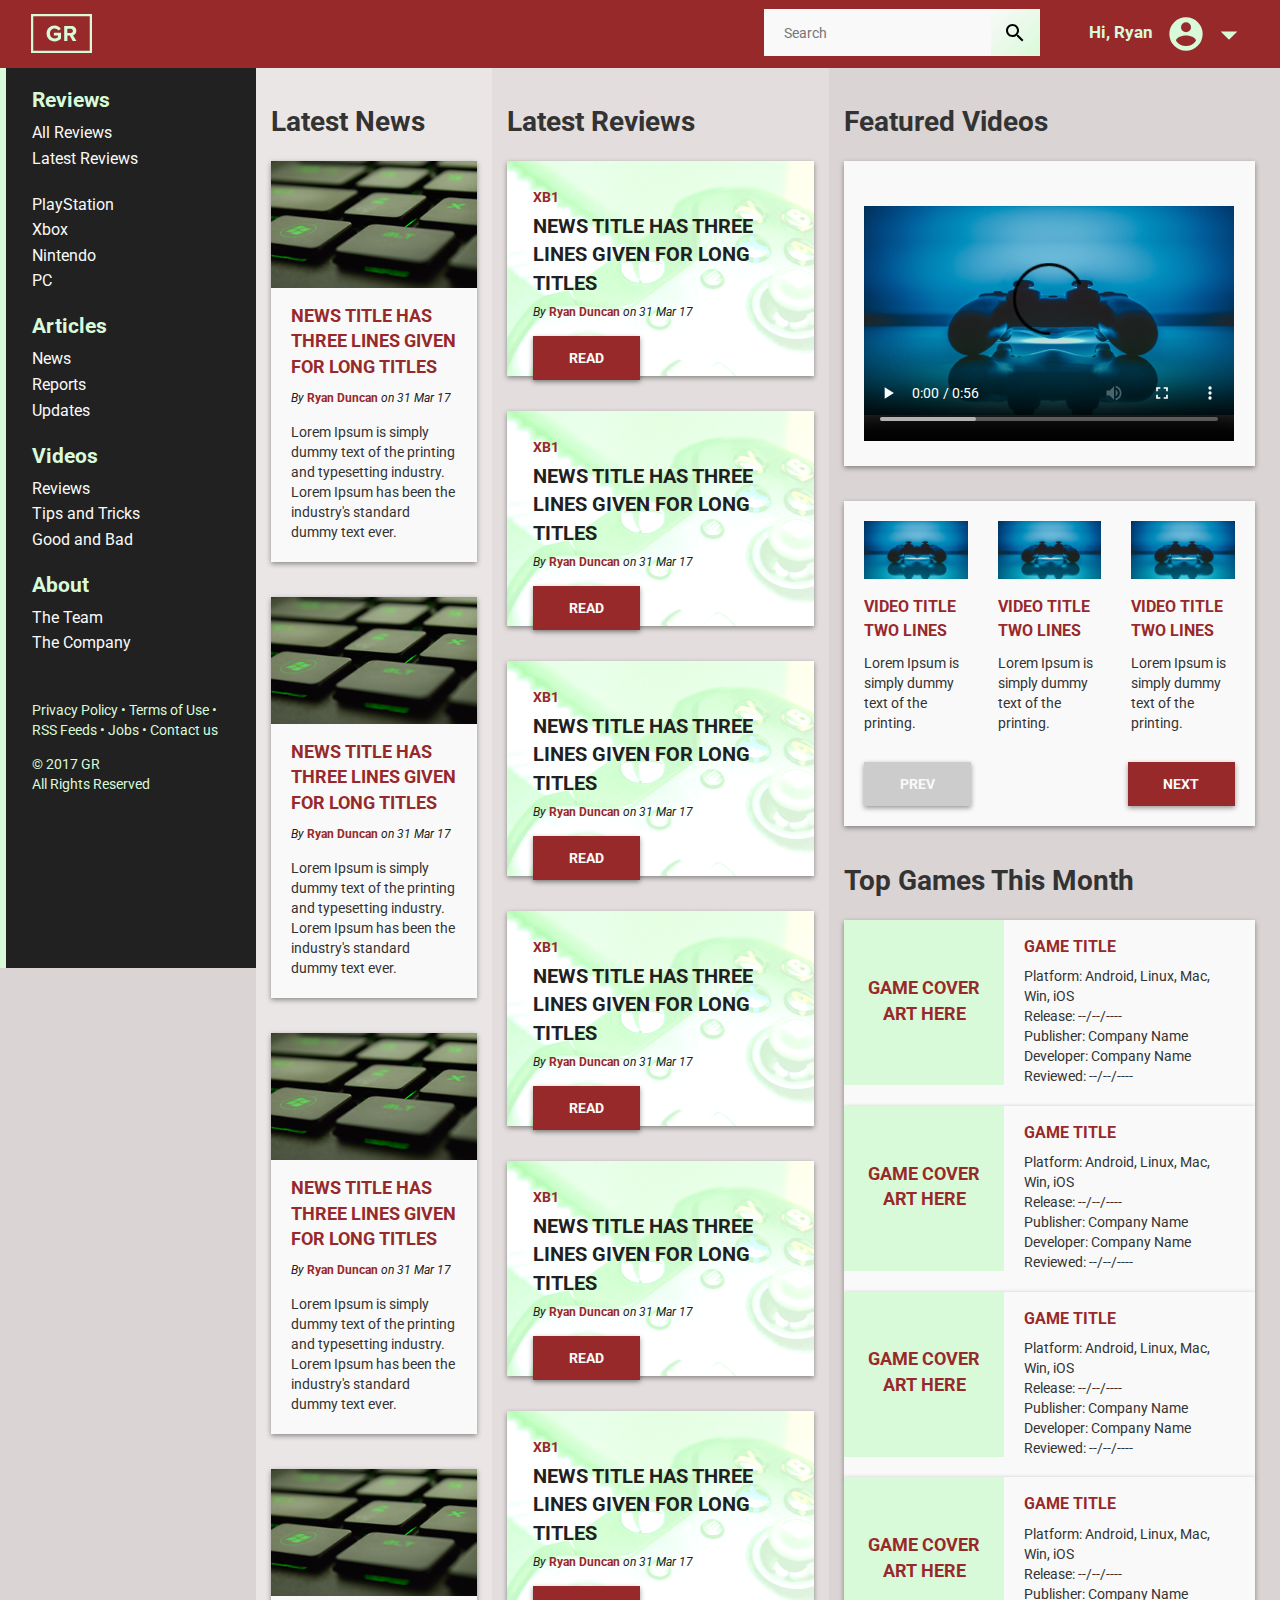
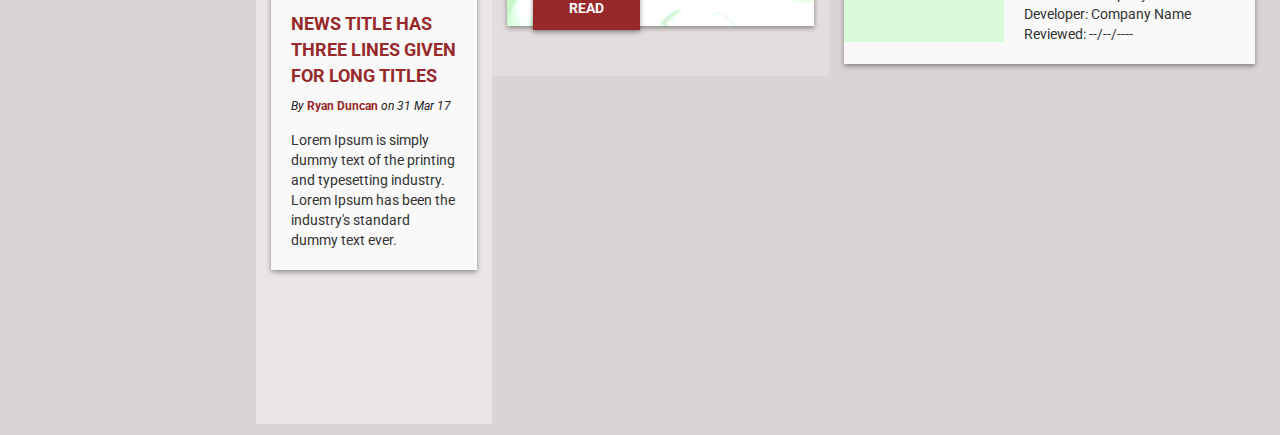
==== commit 49909129: "css changes" ====
--- a/login.html
+++ b/login.html
@@ -152,7 +152,7 @@
 
 
 			  <h2>Reviews</h2>
-			  <a href="reviews.html" class="active">All Reviews</a>
+			  <a href="reviews.html">All Reviews</a>
 			  <a href="reviews.html">Latest Reviews</a>
 			  <br>
 			  <a href="reviews.html">PlayStation</a>
@@ -216,37 +216,37 @@
 			<h6>XB1</h6>
 			<h2>NEWS TITLE HAS THREE LINES GIVEN FOR LONG TITLES</h2>
 			<h5>By <a href="#">Ryan Duncan</a> on 31 Mar 17</h5>
-			<a href="reviews.html"><button>READ</button></a>
-		</div>
-		<div class="card">
-			<h6>XB1</h6>
-			<h2>NEWS TITLE HAS THREE LINES GIVEN FOR LONG TITLES</h2>
-			<h5>By <a href="#">Ryan Duncan</a> on 31 Mar 17</h5>
-			<a href="reviews.html"><button>READ</button></a>
-		</div>
-		<div class="card">
-			<h6>XB1</h6>
-			<h2>NEWS TITLE HAS THREE LINES GIVEN FOR LONG TITLES</h2>
-			<h5>By <a href="#">Ryan Duncan</a> on 31 Mar 17</h5>
-			<a href="reviews.html"><button>READ</button></a>
-		</div>
-		<div class="card">
-			<h6>XB1</h6>
-			<h2>NEWS TITLE HAS THREE LINES GIVEN FOR LONG TITLES</h2>
-			<h5>By <a href="#">Ryan Duncan</a> on 31 Mar 17</h5>
-			<a href="reviews.html"><button>READ</button></a>
-		</div>
-		<div class="card">
-			<h6>XB1</h6>
-			<h2>NEWS TITLE HAS THREE LINES GIVEN FOR LONG TITLES</h2>
-			<h5>By <a href="#">Ryan Duncan</a> on 31 Mar 17</h5>
-			<a href="reviews.html"><button>READ</button></a>
-		</div>
-		<div class="card">
-			<h6>XB1</h6>
-			<h2>NEWS TITLE HAS THREE LINES GIVEN FOR LONG TITLES</h2>
-			<h5>By <a href="#">Ryan Duncan</a> on 31 Mar 17</h5>
-			<a href="reviews.html"><button>READ</button></a>
+			<a href="review.html"><button>READ</button></a>
+		</div>
+		<div class="card">
+			<h6>XB1</h6>
+			<h2>NEWS TITLE HAS THREE LINES GIVEN FOR LONG TITLES</h2>
+			<h5>By <a href="#">Ryan Duncan</a> on 31 Mar 17</h5>
+			<a href="review.html"><button>READ</button></a>
+		</div>
+		<div class="card">
+			<h6>XB1</h6>
+			<h2>NEWS TITLE HAS THREE LINES GIVEN FOR LONG TITLES</h2>
+			<h5>By <a href="#">Ryan Duncan</a> on 31 Mar 17</h5>
+			<a href="review.html"><button>READ</button></a>
+		</div>
+		<div class="card">
+			<h6>XB1</h6>
+			<h2>NEWS TITLE HAS THREE LINES GIVEN FOR LONG TITLES</h2>
+			<h5>By <a href="#">Ryan Duncan</a> on 31 Mar 17</h5>
+			<a href="review.html"><button>READ</button></a>
+		</div>
+		<div class="card">
+			<h6>XB1</h6>
+			<h2>NEWS TITLE HAS THREE LINES GIVEN FOR LONG TITLES</h2>
+			<h5>By <a href="#">Ryan Duncan</a> on 31 Mar 17</h5>
+			<a href="review.html"><button>READ</button></a>
+		</div>
+		<div class="card">
+			<h6>XB1</h6>
+			<h2>NEWS TITLE HAS THREE LINES GIVEN FOR LONG TITLES</h2>
+			<h5>By <a href="#">Ryan Duncan</a> on 31 Mar 17</h5>
+			<a href="review.html"><button>READ</button></a>
 		</div>
 	</div>
 	<div class="col span_3_of_3">
--- a/css/main.css
+++ b/css/main.css
@@ -37,6 +37,11 @@
 	color:#d9fad9;
 	font-weight: 700;
 	font-size: 1.2em;
+}
+
+nav ul li a:hover {
+	color: #f9f9f9;
+	transition: color 0.2s ease;
 }
 
 nav input {
@@ -245,7 +250,14 @@
 .vertical-menu a {
 	display: block;
 	color: #f9f9f9;
-	font-size: 14px;
+	font-size: 16px;
+	line-height: 1.6em;
+	width: 7em;
+}
+
+.vertical-menu a:hover {
+	color: #cecece;
+	transition: color 0.2s ease;
 }
 
 .card {
